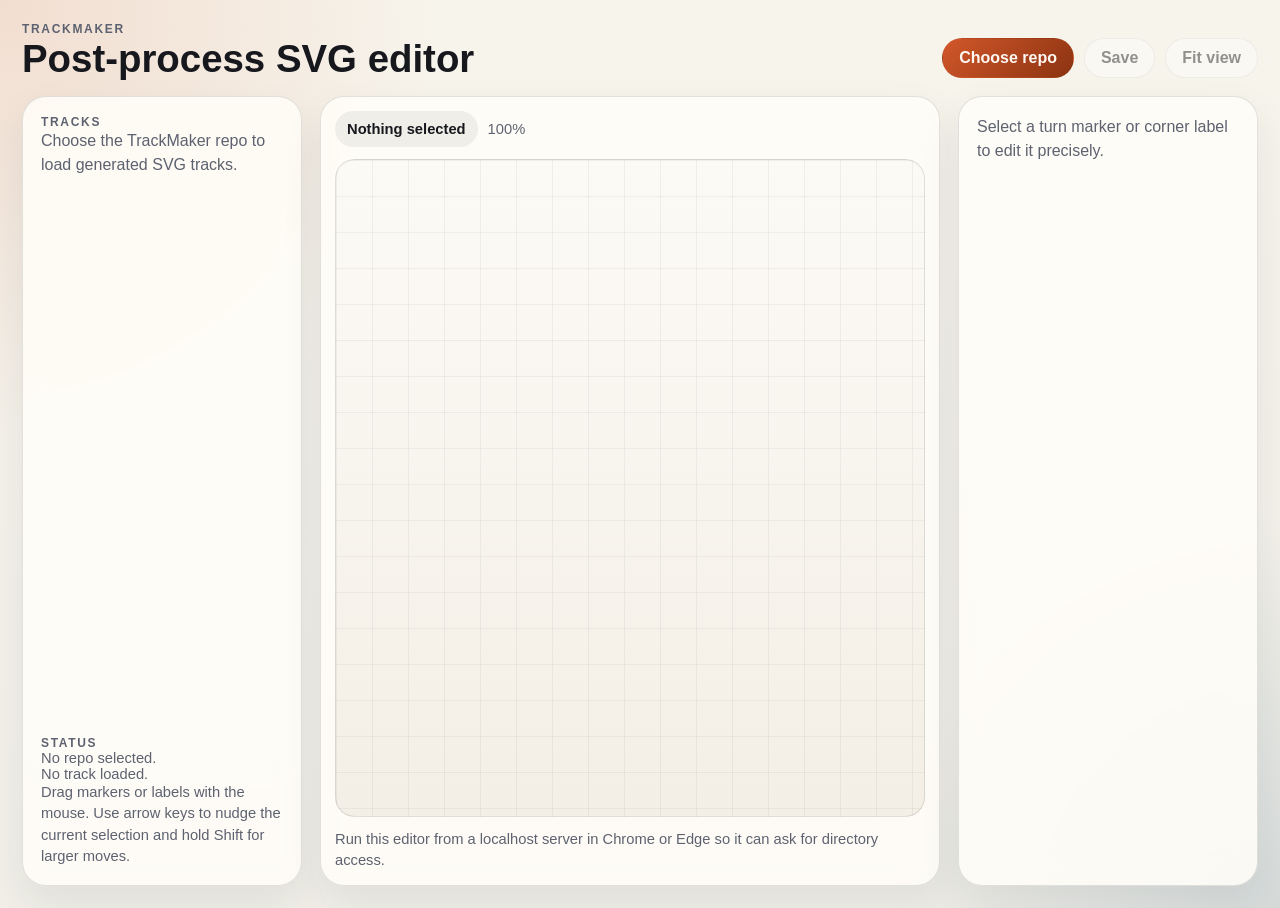
==== editor/index.html @ fc2998fe "Add local track SVG post-process editor" ====
<!DOCTYPE html>
<html lang="en">
  <head>
    <meta charset="utf-8" />
    <meta name="viewport" content="width=device-width, initial-scale=1" />
    <title>TrackMaker Editor</title>
    <link rel="stylesheet" href="./styles.css" />
  </head>
  <body>
    <div class="app-shell">
      <header class="topbar">
        <div>
          <p class="eyebrow">TrackMaker</p>
          <h1>Post-process SVG editor</h1>
        </div>
        <div class="toolbar">
          <button id="connectButton" class="button button-primary">Choose repo</button>
          <button id="saveButton" class="button" disabled>Save</button>
          <button id="fitButton" class="button" disabled>Fit view</button>
        </div>
      </header>

      <main class="layout">
        <aside class="panel sidebar">
          <section>
            <p class="panel-label">Tracks</p>
            <div id="trackList" class="track-list empty-state">
              Choose the TrackMaker repo to load generated SVG tracks.
            </div>
          </section>
          <section class="sidebar-meta">
            <p class="panel-label">Status</p>
            <p id="repoLabel" class="meta-line">No repo selected.</p>
            <p id="trackMeta" class="meta-line">No track loaded.</p>
            <p class="shortcut-note">
              Drag markers or labels with the mouse. Use arrow keys to nudge the current selection and hold Shift for larger moves.
            </p>
          </section>
        </aside>

        <section class="panel canvas-panel">
          <div class="canvas-toolbar">
            <span id="selectionLabel" class="selection-pill">Nothing selected</span>
            <span id="zoomLabel" class="meta-line">100%</span>
          </div>
          <div id="canvasViewport" class="canvas-viewport">
            <div id="canvasStage" class="canvas-stage"></div>
          </div>
          <p id="statusMessage" class="status-line">
            Run this editor from a localhost server in Chrome or Edge so it can ask for directory access.
          </p>
        </section>

        <aside class="panel inspector">
          <section id="emptyInspector" class="empty-state">
            Select a turn marker or corner label to edit it precisely.
          </section>

          <section id="markerInspector" class="inspector-section hidden">
            <p class="panel-label">Turn marker</p>
            <label class="field">
              <span>Turn</span>
              <input id="markerTurn" type="text" readonly />
            </label>
            <label class="field">
              <span>X</span>
              <input id="markerX" type="number" step="0.1" />
            </label>
            <label class="field">
              <span>Y</span>
              <input id="markerY" type="number" step="0.1" />
            </label>
            <button id="resetMarkerButton" class="button button-secondary">Reset marker</button>
          </section>

          <section id="labelInspector" class="inspector-section hidden">
            <p class="panel-label">Corner label</p>
            <label class="field">
              <span>Text</span>
              <textarea id="labelName" rows="4"></textarea>
            </label>
            <label class="field">
              <span>Anchor</span>
              <select id="labelAnchor">
                <option value="middle">Center</option>
                <option value="start">Left</option>
                <option value="end">Right</option>
              </select>
            </label>
            <label class="field">
              <span>X</span>
              <input id="labelX" type="number" step="0.1" />
            </label>
            <label class="field">
              <span>Y</span>
              <input id="labelY" type="number" step="0.1" />
            </label>
            <button id="resetLabelButton" class="button button-secondary">Reset label position</button>
          </section>
        </aside>
      </main>
    </div>

    <script type="module" src="./app.js"></script>
  </body>
</html>
---- editor/styles.css ----
:root {
  color-scheme: light;
  --bg: #f1efe8;
  --panel: rgba(255, 253, 247, 0.88);
  --panel-strong: #fffdf7;
  --ink: #16181d;
  --muted: #5d6270;
  --line: rgba(22, 24, 29, 0.12);
  --accent: #d2572a;
  --accent-deep: #8b3311;
  --track-shadow: 0 24px 60px rgba(26, 34, 46, 0.12);
  --panel-shadow: 0 18px 40px rgba(26, 34, 46, 0.08);
}

* {
  box-sizing: border-box;
}

body {
  margin: 0;
  min-height: 100vh;
  font-family: "Space Grotesk", "Segoe UI", sans-serif;
  color: var(--ink);
  background:
    radial-gradient(circle at top left, rgba(210, 87, 42, 0.14), transparent 28%),
    radial-gradient(circle at bottom right, rgba(16, 72, 117, 0.12), transparent 25%),
    linear-gradient(180deg, #f7f4ec, var(--bg));
}

.app-shell {
  min-height: 100vh;
  padding: 22px;
}

.topbar {
  display: flex;
  align-items: end;
  justify-content: space-between;
  gap: 20px;
  margin-bottom: 18px;
}

.eyebrow,
.panel-label {
  margin: 0;
  font-size: 0.75rem;
  font-weight: 700;
  letter-spacing: 0.14em;
  text-transform: uppercase;
  color: var(--muted);
}

h1 {
  margin: 4px 0 0;
  font-size: clamp(1.7rem, 3vw, 2.4rem);
  line-height: 1;
}

.layout {
  display: grid;
  grid-template-columns: 280px minmax(0, 1fr) 300px;
  gap: 18px;
  min-height: calc(100vh - 110px);
}

.panel {
  border: 1px solid var(--line);
  border-radius: 24px;
  background: var(--panel);
  backdrop-filter: blur(12px);
  box-shadow: var(--panel-shadow);
}

.sidebar,
.inspector {
  padding: 18px;
  display: flex;
  flex-direction: column;
  gap: 18px;
}

.canvas-panel {
  padding: 14px;
  display: flex;
  flex-direction: column;
  gap: 12px;
}

.canvas-toolbar,
.toolbar {
  display: flex;
  align-items: center;
  gap: 10px;
  flex-wrap: wrap;
}

.toolbar {
  justify-content: flex-end;
}

.button {
  appearance: none;
  border: 1px solid var(--line);
  border-radius: 999px;
  padding: 10px 16px;
  font: inherit;
  font-weight: 600;
  background: rgba(255, 255, 255, 0.85);
  color: var(--ink);
  cursor: pointer;
  transition: transform 120ms ease, background 120ms ease, border-color 120ms ease;
}

.button:hover:not(:disabled) {
  transform: translateY(-1px);
  border-color: rgba(22, 24, 29, 0.24);
}

.button:disabled {
  cursor: not-allowed;
  opacity: 0.45;
}

.button-primary {
  background: linear-gradient(135deg, var(--accent), var(--accent-deep));
  border-color: transparent;
  color: #fff7f2;
}

.button-secondary {
  width: 100%;
}

.track-list {
  display: flex;
  flex-direction: column;
  gap: 10px;
  min-height: 180px;
}

.track-button {
  width: 100%;
  padding: 12px 14px;
  border: 1px solid var(--line);
  border-radius: 18px;
  background: rgba(255, 255, 255, 0.72);
  text-align: left;
  cursor: pointer;
}

.track-button.is-active {
  border-color: rgba(210, 87, 42, 0.48);
  background: rgba(210, 87, 42, 0.1);
}

.track-name {
  display: block;
  font-weight: 700;
}

.track-path,
.meta-line,
.shortcut-note,
.status-line {
  margin: 0;
  font-size: 0.92rem;
  color: var(--muted);
}

.shortcut-note,
.status-line {
  line-height: 1.45;
}

.canvas-viewport {
  position: relative;
  overflow: hidden;
  flex: 1;
  min-height: 580px;
  border-radius: 20px;
  border: 1px solid var(--line);
  background:
    linear-gradient(90deg, rgba(22, 24, 29, 0.05) 1px, transparent 1px),
    linear-gradient(rgba(22, 24, 29, 0.05) 1px, transparent 1px),
    linear-gradient(180deg, #fcfaf5, #f3efe6);
  background-size: 36px 36px, 36px 36px, auto;
  cursor: grab;
}

.canvas-viewport.is-panning {
  cursor: grabbing;
}

.canvas-stage {
  position: absolute;
  left: 0;
  top: 0;
  transform-origin: top left;
  will-change: transform;
  box-shadow: var(--track-shadow);
}

.canvas-stage svg {
  display: block;
  overflow: visible;
}

.selection-pill {
  display: inline-flex;
  align-items: center;
  min-height: 36px;
  padding: 0 12px;
  border-radius: 999px;
  background: rgba(22, 24, 29, 0.06);
  font-size: 0.92rem;
  font-weight: 600;
}

.inspector-section {
  display: flex;
  flex-direction: column;
  gap: 12px;
}

.field {
  display: flex;
  flex-direction: column;
  gap: 6px;
  font-size: 0.9rem;
}

.field span {
  font-weight: 600;
}

.field input,
.field textarea,
.field select {
  width: 100%;
  border: 1px solid rgba(22, 24, 29, 0.16);
  border-radius: 14px;
  padding: 10px 12px;
  font: inherit;
  background: var(--panel-strong);
}

.field textarea {
  resize: vertical;
  min-height: 110px;
}

.empty-state {
  color: var(--muted);
  line-height: 1.5;
}

.hidden {
  display: none;
}

.sidebar-meta {
  margin-top: auto;
}

.is-selected {
  filter: drop-shadow(0 0 0 rgba(0, 0, 0, 0));
}

.editor-marker {
  cursor: grab;
}

.editor-label {
  cursor: grab;
}

.editor-marker.is-selected circle {
  stroke: var(--accent);
  stroke-width: 4px;
}

.editor-label.is-selected text {
  stroke: var(--accent);
  stroke-width: 6px;
}

@media (max-width: 1180px) {
  .layout {
    grid-template-columns: 1fr;
  }

  .canvas-viewport {
    min-height: 480px;
  }
}
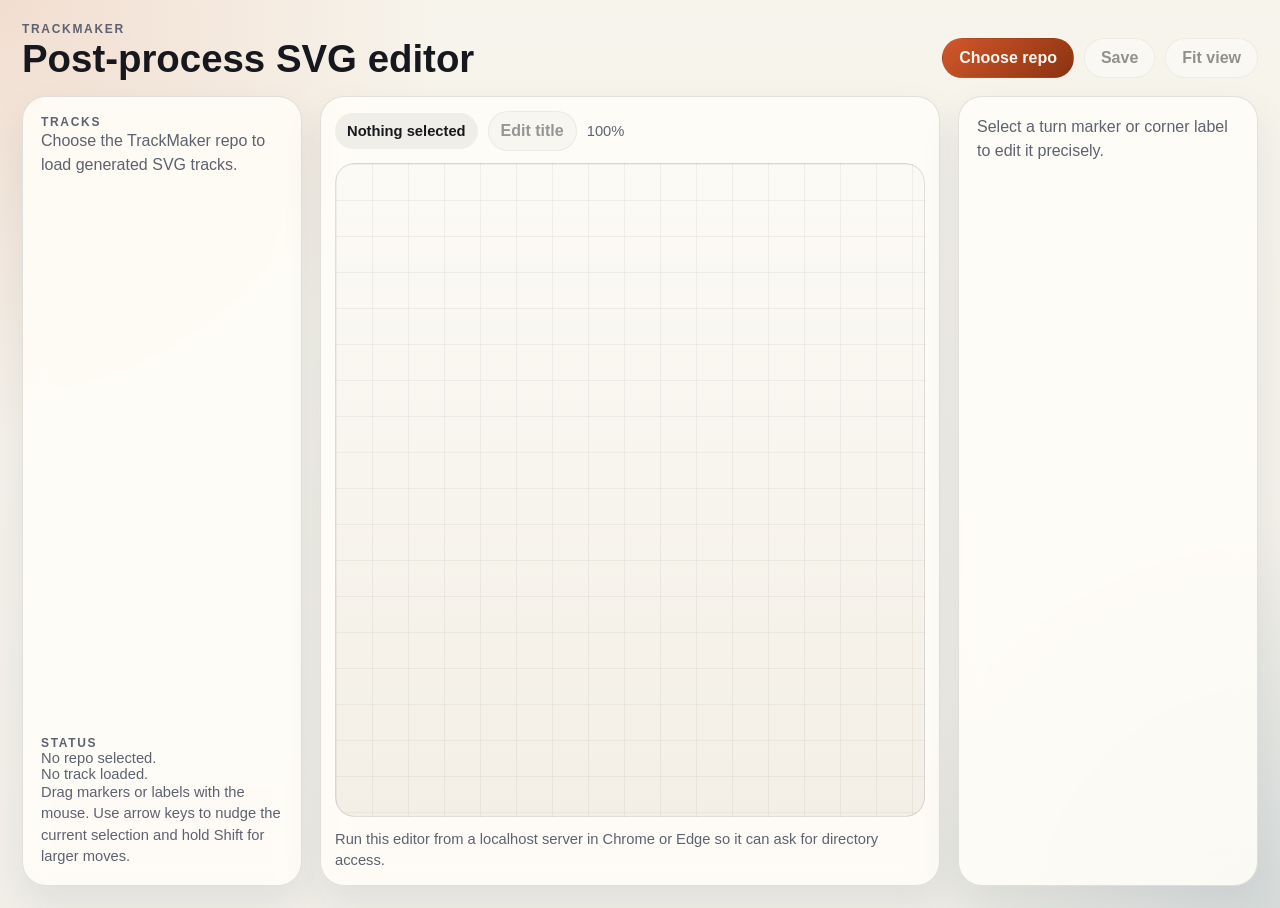
==== commit 7424863f: "Simplify track-wide label font controls" ====
--- a/editor/index.html
+++ b/editor/index.html
@@ -41,6 +41,7 @@
         <section class="panel canvas-panel">
           <div class="canvas-toolbar">
             <span id="selectionLabel" class="selection-pill">Nothing selected</span>
+            <button id="selectTitleButton" class="button button-quiet" disabled>Edit title</button>
             <span id="zoomLabel" class="meta-line">100%</span>
           </div>
           <div id="canvasViewport" class="canvas-viewport">
@@ -73,6 +74,31 @@
             <button id="resetMarkerButton" class="button button-secondary">Reset marker</button>
           </section>
 
+          <section id="titleInspector" class="inspector-section hidden">
+            <p class="panel-label">Track title</p>
+            <label class="field field-inline">
+              <span>Visible</span>
+              <input id="titleVisible" type="checkbox" />
+            </label>
+            <label class="field">
+              <span>X</span>
+              <input id="titleX" type="number" step="0.1" />
+            </label>
+            <label class="field">
+              <span>Y</span>
+              <input id="titleY" type="number" step="0.1" />
+            </label>
+            <label class="field">
+              <span>Font family</span>
+              <input id="titleFontFamily" type="text" placeholder="Inter, Arial, sans-serif" />
+            </label>
+            <label class="field">
+              <span>Font size</span>
+              <input id="titleFontSize" type="number" step="0.5" min="1" placeholder="34" />
+            </label>
+            <button id="resetTitleButton" class="button button-secondary">Reset title settings</button>
+          </section>
+
           <section id="labelInspector" class="inspector-section hidden">
             <p class="panel-label">Corner label</p>
             <label class="field">
@@ -95,7 +121,15 @@
               <span>Y</span>
               <input id="labelY" type="number" step="0.1" />
             </label>
-            <button id="resetLabelButton" class="button button-secondary">Reset label position</button>
+            <label class="field">
+              <span>Font family for all labels</span>
+              <input id="labelFontFamily" type="text" placeholder="Inter, Arial, sans-serif" />
+            </label>
+            <label class="field">
+              <span>Font size for all labels</span>
+              <input id="labelFontSize" type="number" step="0.5" min="1" placeholder="18" />
+            </label>
+            <button id="resetLabelButton" class="button button-secondary">Reset label overrides</button>
           </section>
         </aside>
       </main>
--- a/editor/styles.css
+++ b/editor/styles.css
@@ -125,6 +125,11 @@
   background: linear-gradient(135deg, var(--accent), var(--accent-deep));
   border-color: transparent;
   color: #fff7f2;
+}
+
+.button-quiet {
+  padding-inline: 12px;
+  background: rgba(22, 24, 29, 0.06);
 }
 
 .button-secondary {
@@ -233,6 +238,17 @@
   font-weight: 600;
 }
 
+.field-inline {
+  flex-direction: row;
+  align-items: center;
+  justify-content: space-between;
+}
+
+.field-inline input[type="checkbox"] {
+  width: auto;
+  transform: scale(1.1);
+}
+
 .field input,
 .field textarea,
 .field select {
@@ -274,6 +290,10 @@
   cursor: grab;
 }
 
+.editor-title {
+  cursor: grab;
+}
+
 .editor-marker.is-selected circle {
   stroke: var(--accent);
   stroke-width: 4px;
@@ -282,6 +302,10 @@
 .editor-label.is-selected text {
   stroke: var(--accent);
   stroke-width: 6px;
+}
+
+.editor-title.is-selected text {
+  fill: var(--accent-deep);
 }
 
 @media (max-width: 1180px) {
